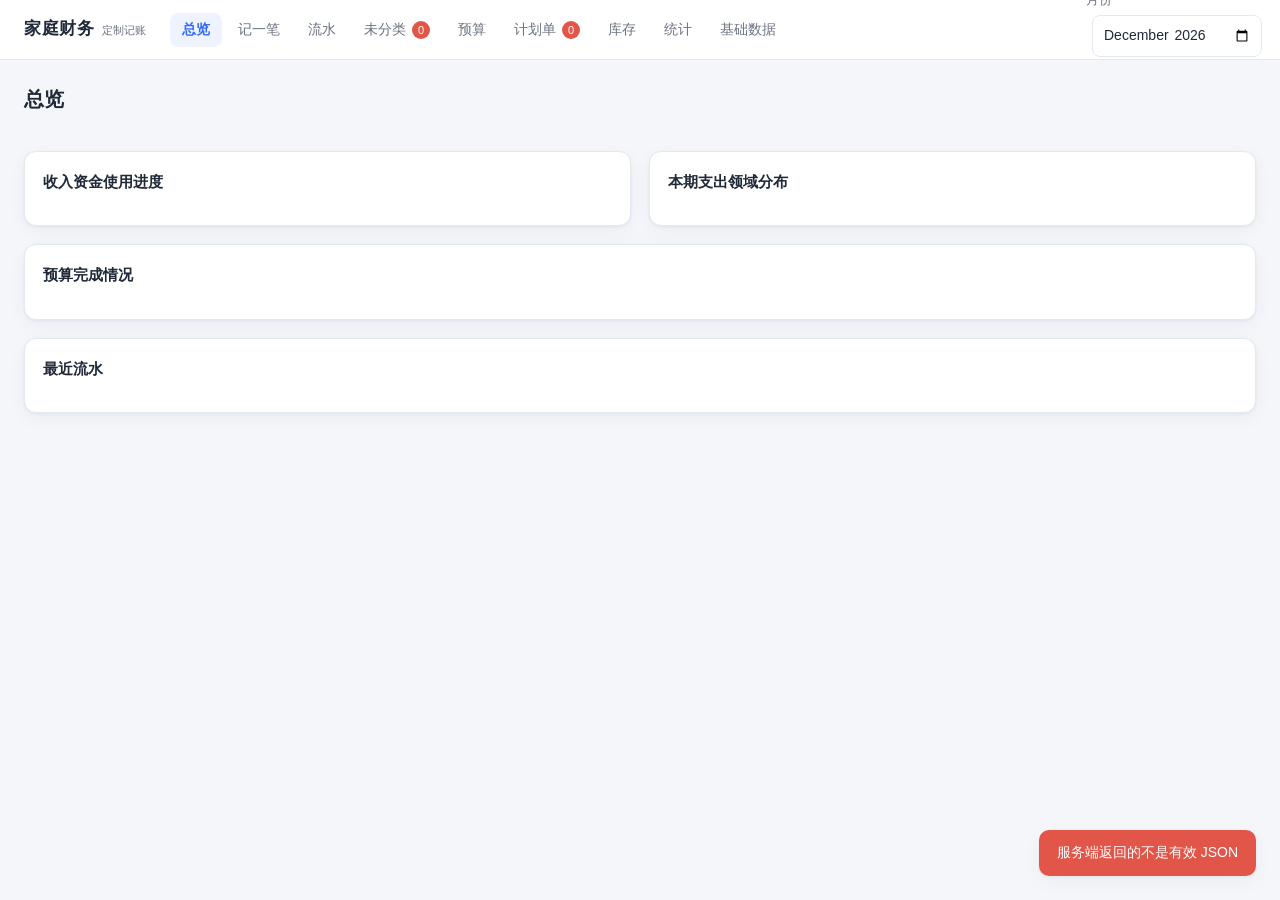
==== src/frontend/index.html @ 55637b1f "初始化版本库：家庭财务系统（含计划单功能） - 新增计划单：预算多对多关联，流水挂预算时自动 clear 计划单 - 数据库迁移 v3→v4（plans / plan_allocations），变更前" ====
<!DOCTYPE html>
<html lang="zh-CN">
<head>
<meta charset="UTF-8">
<meta name="viewport" content="width=device-width, initial-scale=1">
<title>家庭财务管理系统</title>
<link rel="stylesheet" href="css/style.css">
</head>
<body>

<header class="topbar">
  <div class="brand">家庭财务<span>定制记账</span></div>
  <nav id="nav">
    <button data-tab="dashboard" class="active">总览</button>
    <button data-tab="record">记一笔</button>
    <button data-tab="entries">流水</button>
    <button data-tab="alerts">未分类<span class="badge" id="alert-badge" hidden>0</span></button>
    <button data-tab="budgets">预算</button>
    <button data-tab="plans">计划单<span class="badge" id="plan-badge" hidden>0</span></button>
    <button data-tab="stock">库存</button>
    <button data-tab="report">统计</button>
    <button data-tab="settings">基础数据</button>
  </nav>
  <label class="period-picker">月份 <input type="month" id="global-period"></label>
  <a class="mobile-switch" href="./?desktop=0" title="切回手机极简页（只上传账单）">手机版</a>
</header>

<main>

  <!-- 总览 -->
  <section class="tab active" id="tab-dashboard">
    <div class="section-head">
      <h2>总览</h2>
      <span class="muted" id="dash-period-label"></span>
    </div>
    <div class="kpi-grid" id="kpi-grid"></div>
    <div class="grid-2">
      <div class="card">
        <h3>收入资金使用进度</h3>
        <div id="fund-progress"></div>
      </div>
      <div class="card">
        <h3>本期支出领域分布</h3>
        <div id="category-breakdown"></div>
      </div>
    </div>
    <div class="card">
      <h3>预算完成情况</h3>
      <div id="dash-allocations"></div>
    </div>
    <div class="card">
      <h3>最近流水</h3>
      <div id="recent-entries"></div>
    </div>
  </section>

  <!-- 记一笔 -->
  <section class="tab" id="tab-record">
    <div class="section-head"><h2>记一笔</h2><span class="muted">上传截图后填写字段，分类留空会进入未分类报警表</span></div>
    <div class="grid-2">
      <div class="card">
        <h3>1 · 上传账单截图（自动识别）</h3>
        <div id="ocr-status" class="ocr-status">正在检查 OCR 引擎…</div>
        <div class="dropzone" id="dropzone">
          <strong>拖拽图片到这里，或点击选择</strong>
          <span>支持 jpg / png / webp / gif，单张不超过 10 MiB</span>
          <input type="file" id="screenshot-file" accept="image/*" hidden>
        </div>
        <div id="ocr-progress" class="ocr-progress hidden"></div>
        <div id="upload-preview"></div>
        <div class="subhead">已上传截图</div>
        <div id="screenshot-list" class="scroll-list"></div>
        <div class="subhead">识别不到？粘贴账单文字</div>
        <textarea id="ocr-text" rows="3" placeholder="例如：鸡蛋 1盒 12.50&#10;合计 ¥65.40&#10;支付成功"></textarea>
        <button type="button" class="btn" id="parse-text-btn">解析文本并填入</button>
      </div>
      <div class="card">
        <h3>2 · 填写流水</h3>
        <form id="entry-form" autocomplete="off">
          <div class="type-switch">
            <label><input type="radio" name="type" value="expense" checked> 支出</label>
            <label><input type="radio" name="type" value="income"> 收入</label>
          </div>
          <label>金额（元）<input name="amount" type="text" inputmode="decimal" placeholder="0.00" required></label>
          <label>发生时间<input name="occurred_at" type="datetime-local"></label>
          <div class="row">
            <label>成员<select name="member_id"></select></label>
            <label>分类<select name="category_id"></select></label>
          </div>
          <div class="row">
            <label>关联预算<select name="allocation_id"></select></label>
            <label>关联截图<select name="screenshot_id"></select></label>
          </div>
          <fieldset>
            <legend>标签（可多选）</legend>
            <div id="entry-tag-box" class="tag-box"></div>
          </fieldset>
          <label>备注<input name="note" type="text" placeholder="例如：周末外卖、猫罐头囤货"></label>
          <div class="actions">
            <button type="submit" class="btn primary">保存流水</button>
            <button type="reset" class="btn">清空表单</button>
          </div>
        </form>
      </div>
    </div>

    <div class="card hidden" id="recognition-card">
      <h3>识别结果复核 <span class="muted" id="recognition-meta"></span></h3>
      <div id="recognition-warnings"></div>
      <div class="grid-2">
        <div>
          <div class="subhead">字段已自动填入右侧表单，请核对</div>
          <div id="recognition-fields"></div>
          <details>
            <summary class="link">查看 OCR 原文</summary>
            <pre id="recognition-raw" class="raw-text"></pre>
          </details>
        </div>
        <div>
          <div class="subhead">家庭用品明细 · 勾选后随账单自动入库</div>
          <div id="recognition-items" class="table-wrap"></div>
        </div>
      </div>
    </div>
  </section>

  <!-- 流水 -->
  <section class="tab" id="tab-entries">
    <div class="section-head"><h2>流水明细</h2><span class="muted" id="entries-summary"></span></div>
    <div class="card">
      <form id="filter-form" class="filter-row">
        <label>类型<select name="type"><option value="">全部</option><option value="expense">支出</option><option value="income">收入</option></select></label>
        <label>成员<select name="member_id"></select></label>
        <label>分类<select name="category_id"></select></label>
        <label>标签<select name="tag_id"></select></label>
        <label>从<input type="date" name="from"></label>
        <label>到<input type="date" name="to"></label>
        <label>备注<input type="text" name="q" placeholder="关键词"></label>
        <label class="check"><input type="checkbox" name="uncategorized" value="1"> 只看未分类</label>
        <label class="check"><input type="checkbox" name="include_subtree" value="1" checked> 含子分类</label>
        <button type="submit" class="btn primary">查询</button>
        <button type="reset" class="btn">重置</button>
      </form>
      <div id="entries-table" class="table-wrap"></div>
    </div>
  </section>

  <!-- 未分类报警 -->
  <section class="tab" id="tab-alerts">
    <div class="section-head"><h2>未分类报警表</h2><span class="muted" id="alerts-summary"></span></div>
    <div class="card">
      <p class="muted">分类为空的流水会出现在这里。归类后立即从表中移除。</p>
      <div id="alerts-table" class="table-wrap"></div>
    </div>
  </section>

  <!-- 预算 -->
  <section class="tab" id="tab-budgets">
    <div class="section-head"><h2>小荷包预分配</h2><span class="muted">每月月初 / 月中两批，流水挂到预算上自动计算进度</span></div>
    <div class="grid-2">
      <div class="card">
        <h3>新增预算</h3>
        <form id="allocation-form" autocomplete="off">
          <div class="row">
            <label>月份<input name="period" type="month" required></label>
            <label>批次<select name="batch"><option value="first">月初</option><option value="mid">月中</option></select></label>
          </div>
          <label>名称<input name="name" type="text" placeholder="例如：房租" required></label>
          <label>金额（元）<input name="budget" type="text" inputmode="decimal" placeholder="4000.00" required></label>
          <label>建议分类<select name="category_id"></select></label>
          <label>备注<input name="note" type="text"></label>
          <div class="actions"><button type="submit" class="btn primary">保存预算</button></div>
        </form>
      </div>
      <div class="card">
        <h3>预算完成情况</h3>
        <div id="allocations-list"></div>
      </div>
    </div>
  </section>

  <!-- 计划单 -->
  <section class="tab" id="tab-plans">
    <div class="section-head"><h2>计划单</h2><span class="muted">预算挂到计划单上；流水关联预算时，整张计划单自动标记完成</span></div>
    <div class="grid-2">
      <div class="card">
        <h3>新增计划单</h3>
        <form id="plan-form" autocomplete="off">
          <label>名称<input name="name" type="text" placeholder="例如：双十一采购计划" required></label>
          <div class="row">
            <label>月份（可留空）<input name="period" type="month"></label>
          </div>
          <fieldset>
            <legend>关联预算（可多选）</legend>
            <div id="plan-alloc-box" class="scroll-list"></div>
          </fieldset>
          <label>备注<input name="note" type="text"></label>
          <div class="actions"><button type="submit" class="btn primary">保存计划单</button></div>
        </form>
      </div>
      <div class="card">
        <h3>计划单列表</h3>
        <p class="muted">状态为「进行中」的计划单，一旦有流水关联到其中任一预算，即自动转为「已完成」。</p>
        <div id="plans-list" class="scroll-list"></div>
      </div>
    </div>
  </section>

  <!-- 统计 -->
  <section class="tab" id="tab-report">
    <div class="section-head"><h2>细分统计</h2><span class="muted">成员 × 分类 × 标签 × 时间段，自由组合</span></div>
    <div class="card">
      <form id="report-form" class="filter-row">
        <label>分组<select name="group_by">
          <option value="category">按领域（含子分类）</option>
          <option value="category_detail">按末级分类</option>
          <option value="member">按成员</option>
          <option value="tag">按标签</option>
          <option value="month">按月份</option>
          <option value="day">按日期</option>
        </select></label>
        <label>类型<select name="type"><option value="">全部</option><option value="expense">支出</option><option value="income">收入</option></select></label>
        <label>成员<select name="member_id"></select></label>
        <label>分类<select name="category_id"></select></label>
        <label>标签<select name="tag_id"></select></label>
        <label>从<input type="date" name="from"></label>
        <label>到<input type="date" name="to"></label>
        <button type="submit" class="btn primary">统计</button>
      </form>
      <div id="report-result"></div>
    </div>
  </section>

  <!-- 基础数据 -->
  <section class="tab" id="tab-settings">
    <div class="section-head"><h2>基础数据</h2><span class="muted">成员、分类树与标签可按自家情况调整</span></div>
    <div class="grid-3">
      <div class="card">
        <h3>家庭成员</h3>
        <div id="settings-members"></div>
        <form id="member-form" class="inline-form"><input name="name" placeholder="新增成员姓名" required><button class="btn">添加</button></form>
      </div>
      <div class="card">
        <h3>细分分类树</h3>
        <div id="settings-categories" class="scroll-list"></div>
        <form id="category-form" class="inline-form">
          <input name="name" placeholder="新分类名称" required>
          <select name="parent_id"></select>
          <select name="kind"><option value="expense">支出</option><option value="income">收入</option><option value="both">通用</option></select>
          <button class="btn">添加</button>
        </form>
      </div>
      <div class="card">
        <h3>标签</h3>
        <div id="settings-tags"></div>
        <form id="tag-form" class="inline-form"><input name="name" placeholder="新标签" required><button class="btn">添加</button></form>
      </div>
    </div>
  </section>

  <!-- 库存 -->
  <section class="tab" id="tab-stock">
    <div class="section-head"><h2>家庭库存</h2><span class="muted" id="stock-summary-label"></span></div>
    <div id="stock-alerts"></div>
    <div class="grid-2">
      <div class="card">
        <h3>品类汇总</h3>
        <div id="stock-categories"></div>
      </div>
      <div class="card">
        <h3>手工入库 / 补录</h3>
        <form id="stock-form" autocomplete="off">
          <label>物品名称<input name="name" required placeholder="例如：鸡蛋"></label>
          <div class="row">
            <label>数量<input name="qty" type="number" step="0.01" value="1"></label>
            <label>单位<input name="unit" value="件"></label>
          </div>
          <div class="row">
            <label>金额（元）<input name="amount" placeholder="0.00"></label>
            <label>品类<select name="category_key"></select></label>
          </div>
          <label>保质期至（留空按品类默认值）<input name="expiry_date" type="date"></label>
          <label>备注<input name="note"></label>
          <div class="actions"><button type="submit" class="btn primary">入库</button></div>
        </form>
      </div>
    </div>
    <div class="card">
      <h3>库存明细</h3>
      <form id="stock-filter" class="filter-row">
        <label>品类<select name="category_key"></select></label>
        <label>状态<select name="status"><option value="in_stock">在库</option><option value="">全部</option><option value="used_up">已用完</option><option value="wasted">已损耗</option></select></label>
        <label>关键词<input name="q" placeholder="物品名称"></label>
        <label class="check"><input type="checkbox" name="expiring" value="1"> 只看临期 / 过期</label>
        <button type="submit" class="btn primary">筛选</button>
        <button type="reset" class="btn">重置</button>
      </form>
      <div id="stock-items" class="table-wrap"></div>
    </div>
    <div class="card">
      <h3>出入库记录</h3>
      <div id="stock-movements" class="table-wrap"></div>
    </div>
  </section>

</main>

<div id="toast" class="toast"></div>
<div id="modal" class="modal hidden"><div class="modal-card" id="modal-body"></div></div>

<script type="module" src="js/app.js"></script>
</body>
</html>
---- src/frontend/css/style.css ----
:root {
  --bg: #f4f6fa;
  --surface: #ffffff;
  --border: #e4e9f0;
  --text: #1f2937;
  --muted: #6b7280;
  --primary: #2f6bff;
  --primary-soft: #eef3ff;
  --income: #0e9f6e;
  --income-soft: #e8f8f1;
  --expense: #e2564a;
  --expense-soft: #fdf0ee;
  --warn: #d97706;
  --warn-soft: #fff6e6;
  --radius: 12px;
  --shadow: 0 1px 3px rgba(20, 35, 70, .06), 0 6px 20px rgba(20, 35, 70, .04);
}

* { box-sizing: border-box; }

body {
  margin: 0;
  background: var(--bg);
  color: var(--text);
  font: 14px/1.55 -apple-system, BlinkMacSystemFont, "Segoe UI", "PingFang SC", "Microsoft YaHei", sans-serif;
}

h2 { margin: 0; font-size: 20px; font-weight: 650; }
h3 { margin: 0 0 14px; font-size: 15px; font-weight: 650; }
p { margin: 0 0 10px; }
.muted { color: var(--muted); font-size: 13px; }
.hidden { display: none !important; }

.topbar {
  position: sticky; top: 0; z-index: 20;
  display: flex; align-items: center; gap: 24px;
  padding: 0 24px; height: 60px;
  background: var(--surface); border-bottom: 1px solid var(--border);
}
.brand { font-size: 17px; font-weight: 700; white-space: nowrap; letter-spacing: .5px; }
.brand span { margin-left: 8px; font-size: 11px; font-weight: 500; color: var(--muted); letter-spacing: 0; }
#nav { display: flex; gap: 4px; flex: 1; flex-wrap: wrap; }
#nav button {
  border: 0; background: transparent; color: var(--muted);
  padding: 8px 12px; border-radius: 8px; cursor: pointer; font-size: 14px;
}
#nav button:hover { background: var(--bg); color: var(--text); }
#nav button.active { background: var(--primary-soft); color: var(--primary); font-weight: 600; }
.badge {
  display: inline-block; margin-left: 6px; min-width: 18px; padding: 0 5px;
  background: var(--expense); color: #fff; border-radius: 9px; font-size: 11px; line-height: 18px; text-align: center;
}
.period-picker { color: var(--muted); font-size: 13px; white-space: nowrap; }
.period-picker input { margin-left: 6px; }

main { max-width: 1320px; margin: 0 auto; padding: 24px; }
.tab { display: none; }
.tab.active { display: block; }
.section-head { display: flex; align-items: baseline; gap: 14px; margin-bottom: 18px; }

.card {
  background: var(--surface); border: 1px solid var(--border);
  border-radius: var(--radius); box-shadow: var(--shadow);
  padding: 18px; margin-bottom: 18px;
}
.grid-2 { display: grid; grid-template-columns: 1fr 1fr; gap: 18px; }
.grid-3 { display: grid; grid-template-columns: repeat(3, 1fr); gap: 18px; }
@media (max-width: 960px) { .grid-2, .grid-3, .kpi-grid { grid-template-columns: 1fr 1fr; } }
@media (max-width: 680px) { .grid-2, .grid-3, .kpi-grid { grid-template-columns: 1fr; } }
.subhead { font-size: 13px; font-weight: 600; margin: 16px 0 8px; }

.kpi-grid { display: grid; grid-template-columns: repeat(4, 1fr); gap: 18px; margin-bottom: 18px; }
.kpi {
  background: var(--surface); border: 1px solid var(--border);
  border-radius: var(--radius); box-shadow: var(--shadow); padding: 18px;
}
.kpi .label { color: var(--muted); font-size: 13px; }
.kpi .value { font-size: 26px; font-weight: 700; margin-top: 6px; letter-spacing: -.5px; }
.kpi .hint { color: var(--muted); font-size: 12px; margin-top: 4px; }
.value.income { color: var(--income); }
.value.expense { color: var(--expense); }
.value.warn { color: var(--warn); }

.progress-line { margin-bottom: 14px; }
.progress-line:last-child { margin-bottom: 0; }
.progress-head { display: flex; justify-content: space-between; font-size: 13px; margin-bottom: 6px; }
.progress-head b { font-weight: 600; }
.bar { height: 8px; background: var(--bg); border-radius: 6px; overflow: hidden; }
.bar > i { display: block; height: 100%; background: var(--primary); border-radius: 6px; transition: width .3s; }
.bar > i.income { background: var(--income); }
.bar > i.expense { background: var(--expense); }
.bar > i.warn { background: var(--warn); }
.bar.thin { height: 6px; }

.bar-row { display: flex; align-items: center; gap: 10px; margin-bottom: 10px; font-size: 13px; }
.bar-row .name { width: 96px; flex: none; overflow: hidden; text-overflow: ellipsis; white-space: nowrap; }
.bar-row .bar { flex: 1; }
.bar-row .amt { width: 96px; text-align: right; font-variant-numeric: tabular-nums; }

.alloc-item { padding: 12px 0; border-bottom: 1px solid var(--border); }
.alloc-item:last-child { border-bottom: 0; }
.alloc-head { display: flex; justify-content: space-between; align-items: center; gap: 10px; margin-bottom: 8px; }
.alloc-title { font-weight: 600; }
.alloc-meta { color: var(--muted); font-size: 12px; font-weight: 400; margin-left: 8px; }
.pill { padding: 2px 9px; border-radius: 20px; font-size: 12px; white-space: nowrap; }
.pill.todo { background: var(--bg); color: var(--muted); }
.pill.doing { background: var(--primary-soft); color: var(--primary); }
.pill.done { background: var(--income-soft); color: var(--income); }
.pill.over { background: var(--expense-soft); color: var(--expense); }

label { display: block; font-size: 13px; color: var(--muted); margin-bottom: 12px; }
label input, label select, .inline-form input, .inline-form select, .filter-row input, .filter-row select {
  display: block; width: 100%; margin-top: 5px; padding: 8px 10px;
  border: 1px solid var(--border); border-radius: 8px; background: #fff;
  color: var(--text); font: inherit; font-size: 14px;
}
label input:focus, label select:focus, input:focus, select:focus { outline: 2px solid var(--primary-soft); border-color: var(--primary); }
label.check { display: flex; align-items: center; gap: 6px; margin: 0; white-space: nowrap; }
label.check input { width: auto; margin: 0; }
.row { display: grid; grid-template-columns: 1fr 1fr; gap: 12px; }
fieldset { border: 1px solid var(--border); border-radius: 8px; padding: 10px 12px 4px; margin: 0 0 12px; }
legend { color: var(--muted); font-size: 12px; padding: 0 6px; }
.tag-box { display: flex; flex-wrap: wrap; gap: 8px; padding-bottom: 8px; }
.chip {
  display: inline-flex; align-items: center; gap: 5px; margin: 0; padding: 4px 10px;
  border: 1px solid var(--border); border-radius: 20px; cursor: pointer;
  color: var(--muted); font-size: 12px; background: #fff;
}
.chip input { width: auto; margin: 0; }
.chip:has(input:checked) { background: var(--primary-soft); border-color: var(--primary); color: var(--primary); }
.type-switch { display: flex; gap: 10px; margin-bottom: 14px; }
.type-switch label { margin: 0; flex: 1; text-align: center; padding: 9px; border: 1px solid var(--border); border-radius: 8px; cursor: pointer; color: var(--text); }
.type-switch label input { display: none; }
.type-switch label:has(input[value="expense"]:checked) { background: var(--expense-soft); border-color: var(--expense); color: var(--expense); font-weight: 600; }
.type-switch label:has(input[value="income"]:checked) { background: var(--income-soft); border-color: var(--income); color: var(--income); font-weight: 600; }
.actions { display: flex; gap: 10px; margin-top: 6px; }
.btn {
  border: 1px solid var(--border); background: #fff; color: var(--text);
  padding: 9px 16px; border-radius: 8px; cursor: pointer; font: inherit; font-size: 14px; white-space: nowrap;
}
.btn:hover { background: var(--bg); }
.btn.primary { background: var(--primary); border-color: var(--primary); color: #fff; }
.btn.primary:hover { filter: brightness(1.06); }
.btn.mini { padding: 4px 10px; font-size: 12px; }
.btn.danger { color: var(--expense); }
.btn:disabled { opacity: .5; cursor: not-allowed; }
.inline-form { display: flex; gap: 8px; flex-wrap: wrap; margin-top: 12px; }
.inline-form input { flex: 1; min-width: 120px; margin: 0; }
.inline-form select { flex: 1; min-width: 110px; margin: 0; }

.filter-row { display: flex; flex-wrap: wrap; align-items: flex-end; gap: 10px 14px; margin-bottom: 16px; }
.filter-row label { margin: 0; min-width: 110px; flex: 1; }
.filter-row label.check { flex: none; min-width: 0; }
.filter-row .btn { margin-bottom: 1px; }

.dropzone {
  border: 2px dashed var(--border); border-radius: 10px; padding: 26px 16px;
  text-align: center; cursor: pointer; background: var(--bg); transition: .15s;
}
.dropzone:hover, .dropzone.dragover { border-color: var(--primary); background: var(--primary-soft); }
.dropzone strong { display: block; font-size: 14px; }
.dropzone span { display: block; color: var(--muted); font-size: 12px; margin-top: 6px; }
#upload-preview img { max-width: 100%; max-height: 220px; border-radius: 8px; margin-top: 12px; border: 1px solid var(--border); }
.scroll-list { max-height: 260px; overflow-y: auto; }
.thumb-row { display: flex; align-items: center; gap: 10px; padding: 8px 0; border-bottom: 1px solid var(--border); font-size: 13px; }
.thumb-row:last-child { border-bottom: 0; }
.thumb-row img { width: 42px; height: 42px; object-fit: cover; border-radius: 6px; border: 1px solid var(--border); }
.thumb-row .grow { flex: 1; min-width: 0; overflow: hidden; text-overflow: ellipsis; white-space: nowrap; }

.table-wrap { overflow-x: auto; }
table { width: 100%; border-collapse: collapse; font-size: 13px; }
th, td { padding: 10px 10px; text-align: left; border-bottom: 1px solid var(--border); white-space: nowrap; }
th { color: var(--muted); font-weight: 600; font-size: 12px; background: var(--bg); }
td.amount { font-variant-numeric: tabular-nums; font-weight: 600; }
td.amount.income { color: var(--income); }
td.amount.expense { color: var(--expense); }
td.note { max-width: 220px; overflow: hidden; text-overflow: ellipsis; }
tbody tr:hover { background: #fafbfe; }
.empty { padding: 28px; text-align: center; color: var(--muted); }
.tag-mini { display: inline-block; padding: 1px 7px; margin-right: 4px; background: var(--primary-soft); color: var(--primary); border-radius: 12px; font-size: 11px; }
.link { color: var(--primary); cursor: pointer; text-decoration: none; }
.link:hover { text-decoration: underline; }

.list-item { display: flex; align-items: center; gap: 8px; padding: 8px 0; border-bottom: 1px solid var(--border); font-size: 13px; }
.list-item:last-child { border-bottom: 0; }
.list-item .grow { flex: 1; }
.tree-child { padding-left: 16px; color: var(--muted); }
.tree-child::before { content: "└ "; color: var(--border); }

.toast {
  position: fixed; right: 24px; bottom: 24px; z-index: 50;
  padding: 12px 18px; border-radius: 10px; background: #1f2937; color: #fff;
  box-shadow: var(--shadow); opacity: 0; transform: translateY(10px); pointer-events: none; transition: .2s;
}
.toast.show { opacity: 1; transform: translateY(0); }
.toast.error { background: var(--expense); }
.modal {
  position: fixed; inset: 0; z-index: 40; display: flex; align-items: center; justify-content: center;
  background: rgba(20, 30, 50, .38); padding: 20px;
}
.modal-card {
  background: var(--surface); border-radius: var(--radius); box-shadow: 0 20px 60px rgba(0,0,0,.18);
  padding: 20px; width: min(560px, 100%); max-height: 90vh; overflow-y: auto;
}
.modal-card h3 { font-size: 17px; }
.modal-actions { display: flex; justify-content: flex-end; gap: 10px; margin-top: 8px; }

/* OCR 识别复核 */
.ocr-status { font-size: 12px; padding: 8px 10px; border-radius: 8px; margin-bottom: 12px; background: var(--bg); color: var(--muted); }
.ocr-status.ok { background: var(--income-soft); color: var(--income); }
.ocr-status.warn { background: var(--warn-soft); color: var(--warn); }
.ocr-progress { margin-top: 10px; padding: 10px 12px; background: var(--primary-soft); color: var(--primary); border-radius: 8px; font-size: 13px; }
textarea { width: 100%; padding: 8px 10px; border: 1px solid var(--border); border-radius: 8px; font: inherit; font-size: 13px; resize: vertical; color: var(--text); }
textarea:focus { outline: 2px solid var(--primary-soft); border-color: var(--primary); }
.warn-box { background: var(--warn-soft); color: #8a5a08; border-radius: 8px; padding: 10px 12px; margin-bottom: 12px; font-size: 13px; }
.warn-box div { margin: 2px 0; }
.raw-text { background: var(--bg); border: 1px solid var(--border); border-radius: 8px; padding: 10px; max-height: 220px; overflow: auto; font-size: 12px; white-space: pre-wrap; margin-top: 8px; }
.field-list { font-size: 13px; }
.field-list .fl { display: flex; justify-content: space-between; gap: 10px; padding: 6px 0; border-bottom: 1px solid var(--border); }
.field-list .fl:last-child { border-bottom: 0; }
.field-list .fl span:first-child { color: var(--muted); }
.conf-low { color: var(--warn); font-weight: 600; }
details summary { cursor: pointer; font-size: 13px; margin-top: 10px; }
.item-table input, .item-table select { padding: 4px 6px; font-size: 12px; border: 1px solid var(--border); border-radius: 6px; width: 100%; min-width: 62px; color: var(--text); background: #fff; }
.item-table td { padding: 6px 4px; }
.item-table th { padding: 7px 4px; }

/* 库存 */
.stock-alert { background: var(--expense-soft); color: var(--expense); border-radius: 8px; padding: 10px 12px; margin-bottom: 14px; font-size: 13px; }
.stock-alert.soon { background: var(--warn-soft); color: var(--warn); }
.stock-alert b { font-weight: 700; }
.tag-status { padding: 2px 8px; border-radius: 12px; font-size: 11px; }
.tag-status.expired { background: var(--expense-soft); color: var(--expense); }
.tag-status.soon { background: var(--warn-soft); color: var(--warn); }
.tag-status.used { background: var(--bg); color: var(--muted); }

/* 计划单 */
.plan-item.plan-done { opacity: .72; }
.plan-allocs { display: flex; flex-wrap: wrap; gap: 6px; margin: 4px 0 6px; }
.plan-actions { display: flex; flex-wrap: wrap; gap: 6px; margin-top: 8px; }
#plan-alloc-box { display: flex; flex-wrap: wrap; gap: 6px; max-height: 150px; overflow-y: auto; }

/* 手机上打开电脑版时，顶栏右侧给一个回手机极简页的入口；桌面端不显示 */
.mobile-switch { display: none; }
@media (max-width: 720px) {
  .mobile-switch {
    display: inline-block; padding: 6px 10px; border-radius: 8px;
    border: 1px solid var(--border); color: var(--muted);
    font-size: 12px; text-decoration: none; white-space: nowrap;
  }
}
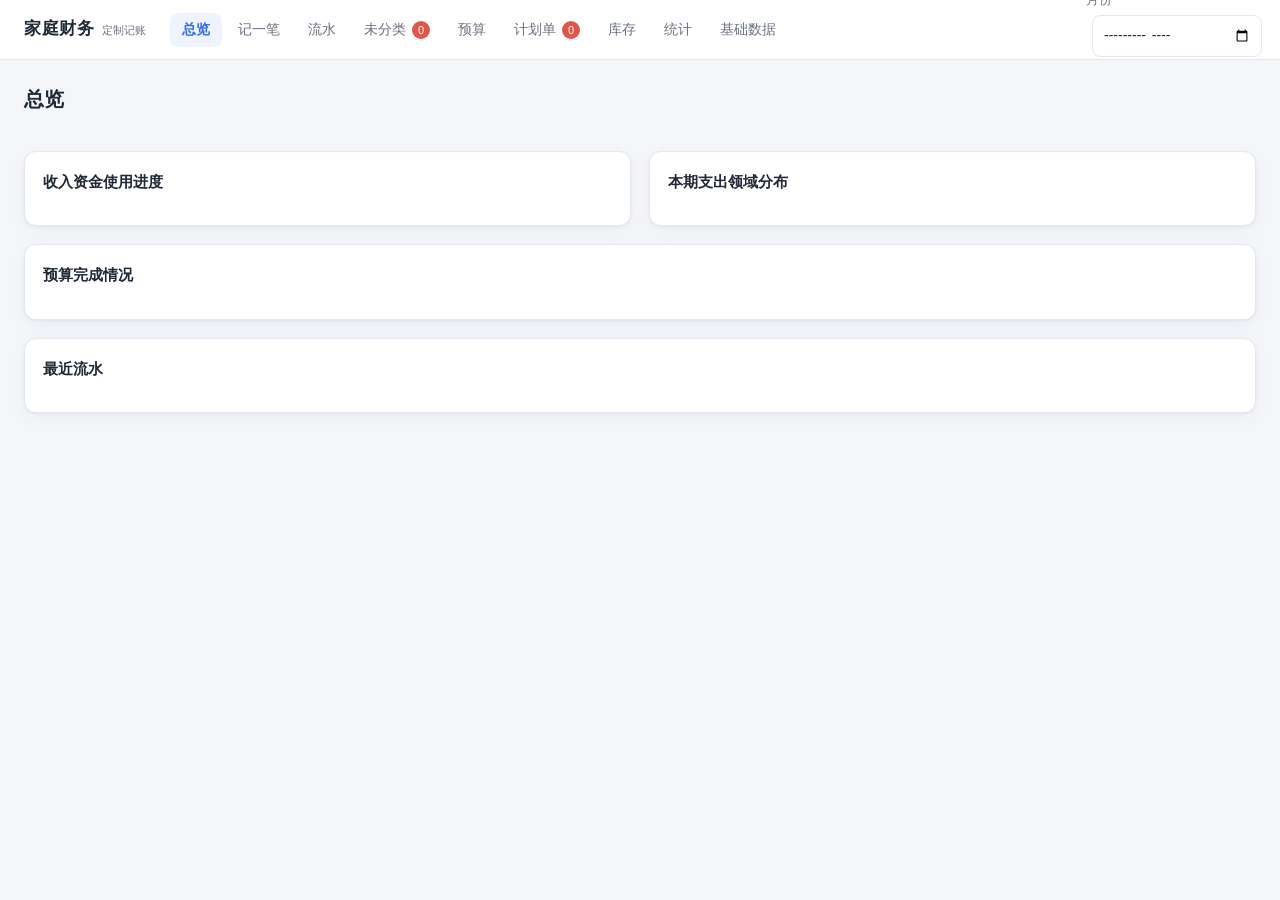
==== commit e59021a7: "库存品类可维护 + OCR 关键词联动（v5 迁移） - 新增 stock_categories 表：内置 6 类落库为种子，用户可增/改/删、设默认保质期与识别关键词 - loadStockRule" ====
--- a/src/frontend/index.html
+++ b/src/frontend/index.html
@@ -255,6 +255,17 @@
         <div id="settings-tags"></div>
         <form id="tag-form" class="inline-form"><input name="name" placeholder="新标签" required><button class="btn">添加</button></form>
       </div>
+      <div class="card">
+        <h3>库存品类</h3>
+        <p class="muted">库存与账单识别用的品类。关键词命中时自动归入该品类，保质期天数用于自动算到期日。</p>
+        <div id="settings-stock-categories" class="scroll-list"></div>
+        <form id="stock-category-form" class="inline-form">
+          <input name="name" placeholder="新品类名称" required>
+          <input name="keywords" placeholder="识别关键词，逗号分隔">
+          <input name="shelf_days" type="number" value="365" min="1" max="3650" placeholder="保质期天数" title="默认保质期天数">
+          <button class="btn">添加</button>
+        </form>
+      </div>
     </div>
   </section>
 
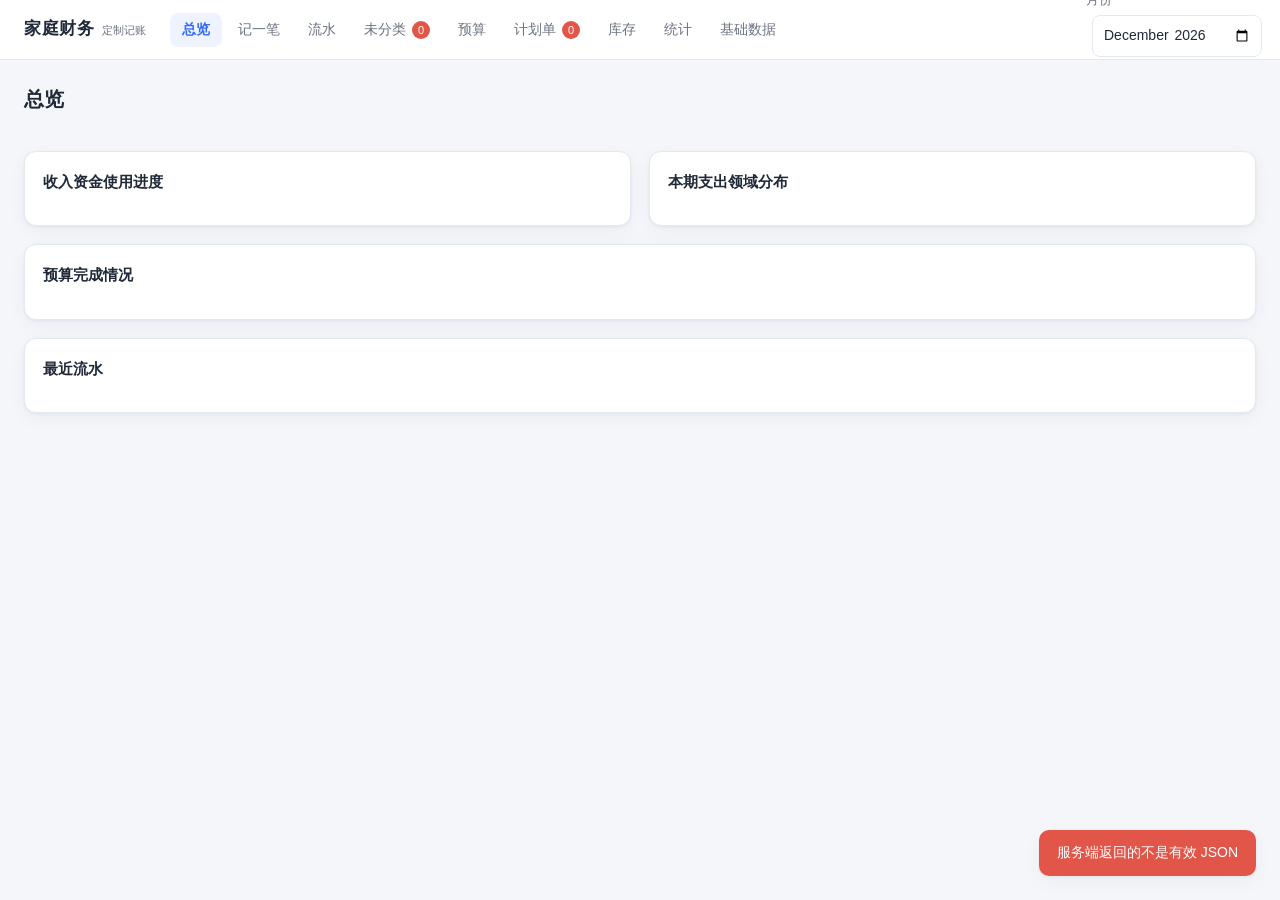
==== commit 64df7c2b: "库存消耗/损耗统计与移动端操作 后端新增只读统计接口 api/stock/consumption（按 kind 汇总+品类/物品排行+月份筛选），不改表结构；电脑端库存页加统计卡片；移动端在库物品可点" ====
--- a/src/frontend/index.html
+++ b/src/frontend/index.html
@@ -309,6 +309,12 @@
       <div id="stock-items" class="table-wrap"></div>
     </div>
     <div class="card">
+      <div class="section-head"><h3>消耗 / 损耗统计</h3>
+        <label class="check">月份 <input type="month" id="stock-consume-period"></label>
+      </div>
+      <div id="stock-consume-stats"></div>
+    </div>
+    <div class="card">
       <h3>出入库记录</h3>
       <div id="stock-movements" class="table-wrap"></div>
     </div>
--- a/src/frontend/css/style.css
+++ b/src/frontend/css/style.css
@@ -249,3 +249,14 @@
     font-size: 12px; text-decoration: none; white-space: nowrap;
   }
 }
+
+/* 消耗 / 损耗统计 */
+.stock-consume-sum { display: grid; grid-template-columns: 1fr 1fr; gap: 10px; }
+.stock-consume-sum > div {
+  display: grid; gap: 2px; padding: 12px 14px; border: 1px solid var(--border);
+  border-radius: 12px; background: var(--bg);
+}
+.stock-consume-sum span { color: var(--muted); font-size: 12px; }
+.stock-consume-sum b { font-size: 20px; }
+.stock-consume-sum small { color: var(--muted); font-size: 12px; }
+#stock-consume-stats h4 { margin: 6px 0; font-size: 14px; }
